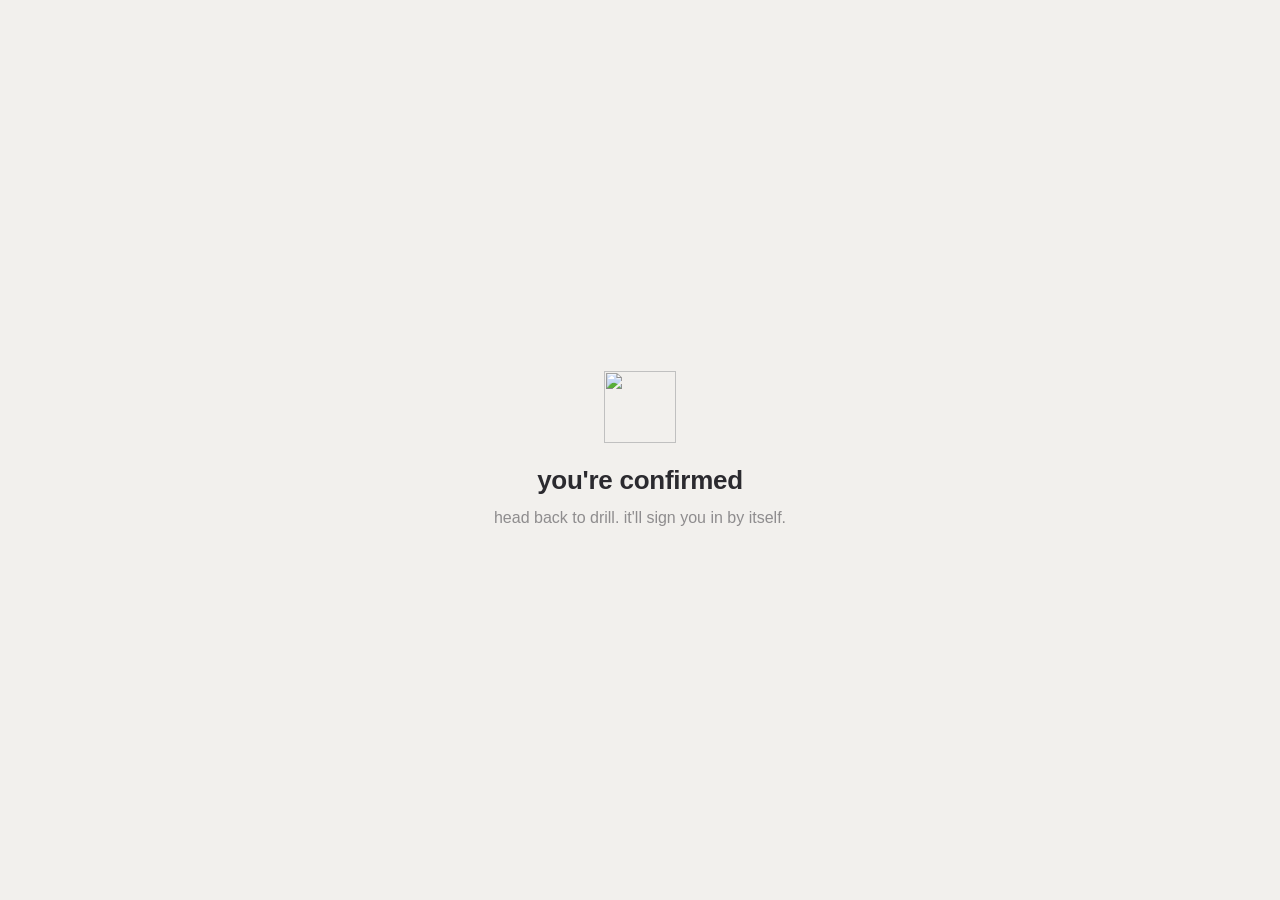
==== site/confirmed/index.html @ ca7d1885 "feat: hosted sync on supabase, confirmed by the email link With no server in settings, the mac and a" ====
<!doctype html>
<html lang="en">
<head>
  <meta charset="utf-8">
  <meta name="viewport" content="width=device-width, initial-scale=1">
  <title>drill</title>
  <meta name="robots" content="noindex">
  <link rel="icon" href="../icon.png">
  <meta name="theme-color" content="#F2F0ED" media="(prefers-color-scheme: light)">
  <meta name="theme-color" content="#121211" media="(prefers-color-scheme: dark)">
  <style>
    :root {
      --paper: #F2F0ED;
      --ink: #2B2A2F;
      --faint: rgba(43, 42, 47, .5);
    }
    @media (prefers-color-scheme: dark) {
      :root {
        --paper: #121211;
        --ink: #F1F0EB;
        --faint: rgba(241, 240, 235, .5);
      }
    }
    * { box-sizing: border-box; margin: 0; }
    body {
      background: var(--paper);
      color: var(--ink);
      font: 16px/1.5 -apple-system, BlinkMacSystemFont, "Helvetica Neue", sans-serif;
      -webkit-font-smoothing: antialiased;
    }
    main {
      min-height: 100vh;
      padding: 72px 16px;
      display: flex;
      flex-direction: column;
      align-items: center;
      justify-content: center;
      text-align: center;
    }
    .icon { width: 72px; height: 72px; }
    h1 { font-size: 26px; font-weight: 700; letter-spacing: -.01em; margin-top: 18px; }
    p { color: var(--faint); margin-top: 6px; max-width: 340px; }
  </style>
</head>
<body>
  <!-- Where the link in drill's confirmation email lands. Supabase has
       confirmed the email before sending people here; the app notices on
       its own. -->
  <main>
    <img class="icon" src="../icon.png" alt="">
    <h1 id="title">you're confirmed</h1>
    <p id="note">head back to drill. it'll sign you in by itself.</p>
  </main>
  <script>
    // Supabase puts a session (or an error) after the #. The app signs in on
    // its own, so drop it rather than leave a token in the address bar.
    const hash = new URLSearchParams(location.hash.slice(1));
    if (hash.has("error")) {
      document.getElementById("title").textContent = "that link didn't work";
      document.getElementById("note").textContent =
        "it may have expired or been used already. in drill, press send it again.";
    }
    if (location.hash) history.replaceState(null, "", location.pathname);
  </script>
</body>
</html>
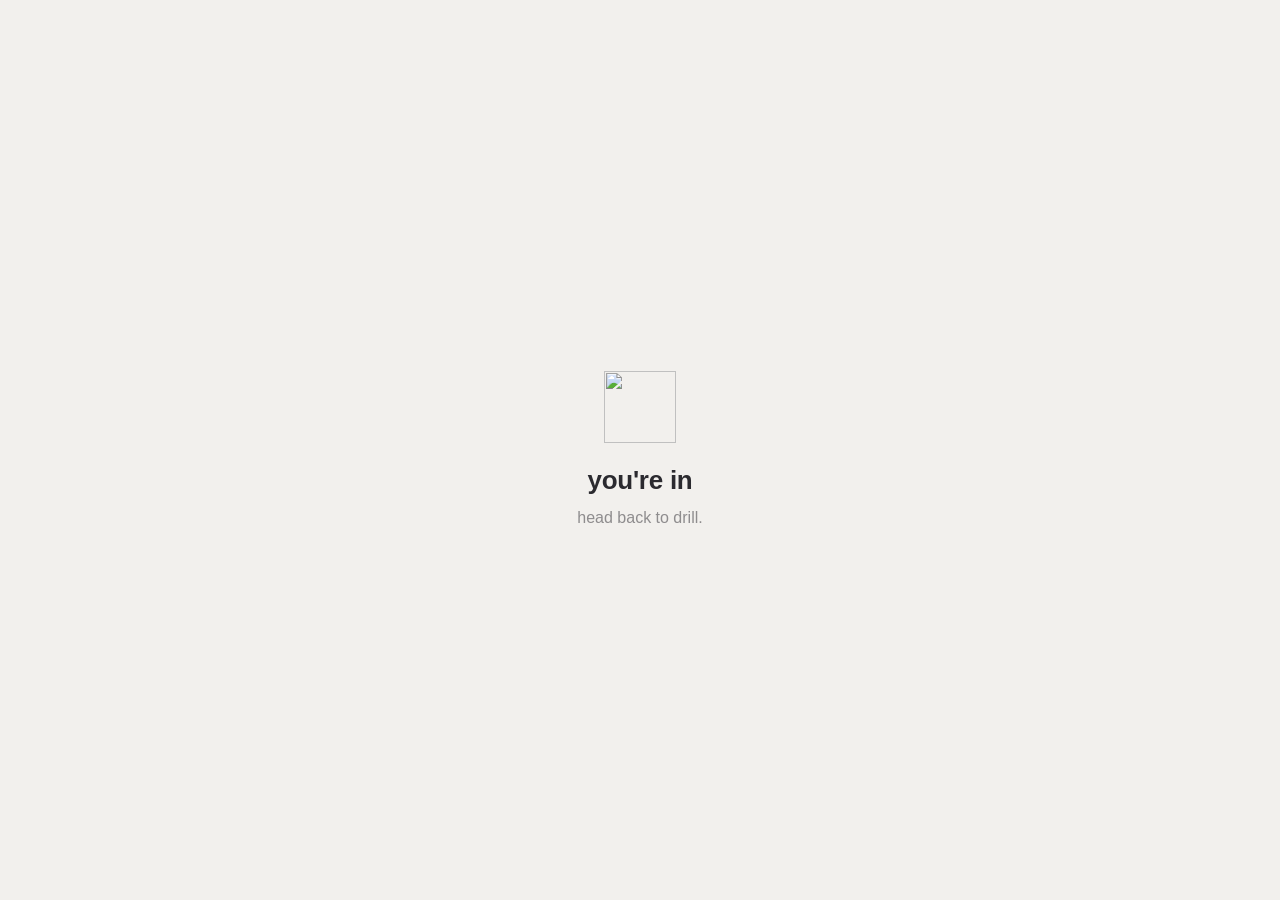
==== commit 465f5196: "polish: shorter, friendlier sign-up words; mac syncs when you come back The sign-up and sync copy sa" ====
--- a/site/confirmed/index.html
+++ b/site/confirmed/index.html
@@ -48,17 +48,16 @@
        its own. -->
   <main>
     <img class="icon" src="../icon.png" alt="">
-    <h1 id="title">you're confirmed</h1>
-    <p id="note">head back to drill. it'll sign you in by itself.</p>
+    <h1 id="title">you're in</h1>
+    <p id="note">head back to drill.</p>
   </main>
   <script>
     // Supabase puts a session (or an error) after the #. The app signs in on
     // its own, so drop it rather than leave a token in the address bar.
     const hash = new URLSearchParams(location.hash.slice(1));
     if (hash.has("error")) {
-      document.getElementById("title").textContent = "that link didn't work";
-      document.getElementById("note").textContent =
-        "it may have expired or been used already. in drill, press send it again.";
+      document.getElementById("title").textContent = "that link expired";
+      document.getElementById("note").textContent = "hit resend in drill for a new one.";
     }
     if (location.hash) history.replaceState(null, "", location.pathname);
   </script>
